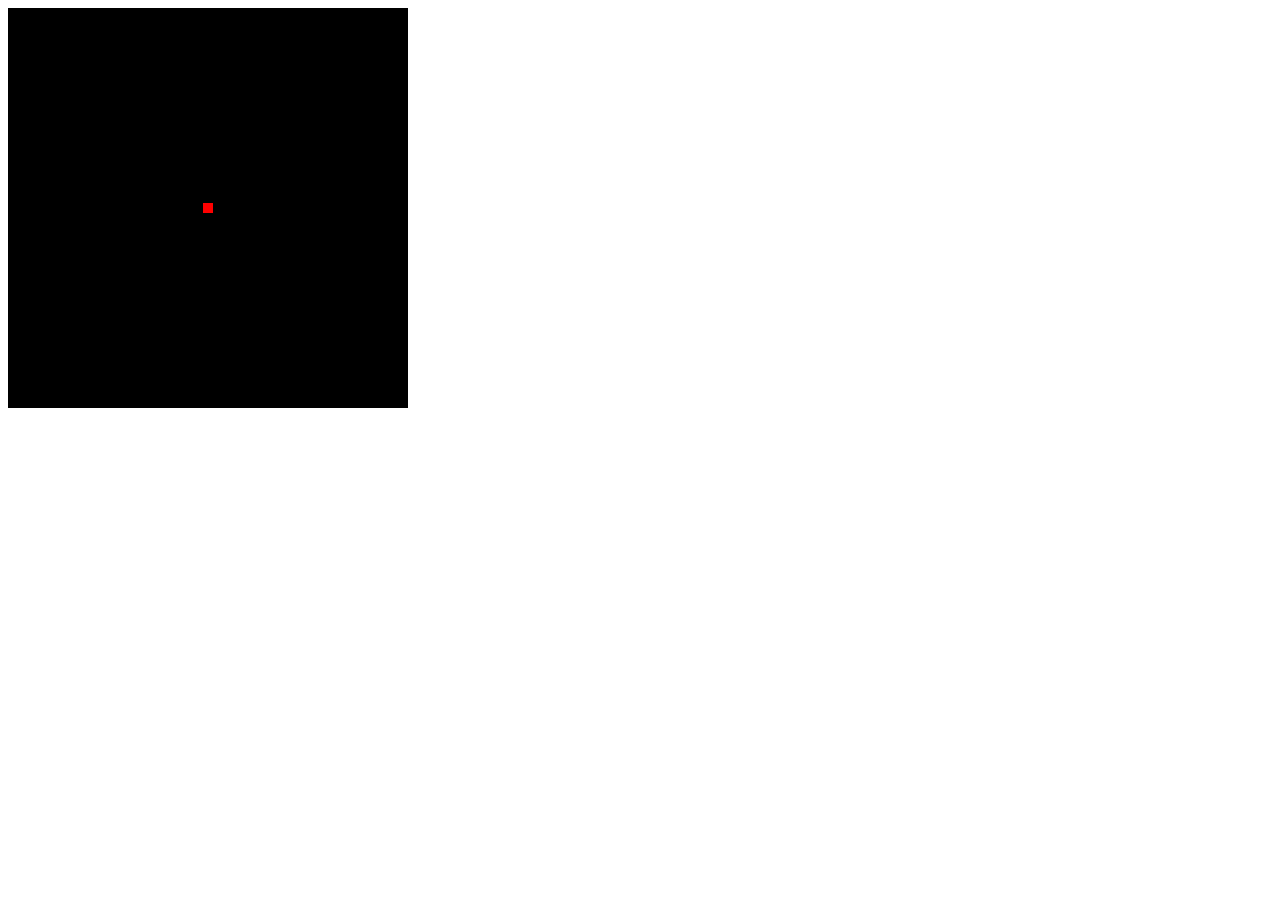
==== asgn1/HelloPoint1.html @ e97cd1d4 "HelloPoint1 working" ====
<!DOCTYPE html>
<html lang="en">
  <head>
    <meta charset="utf-8" />
    <title>Draw a point (1)</title>
  </head>

  <body onload="main()">
    <canvas id="webgl" width="400" height="400">
    Please use a browser that supports "canvas"
    </canvas>

    <script src="../lib/webgl-utils.js"></script>
    <script src="../lib/webgl-debug.js"></script>
    <script src="../lib/cuon-utils.js"></script>
    <script src="HelloPoint1.js"></script>
  </body>
</html>
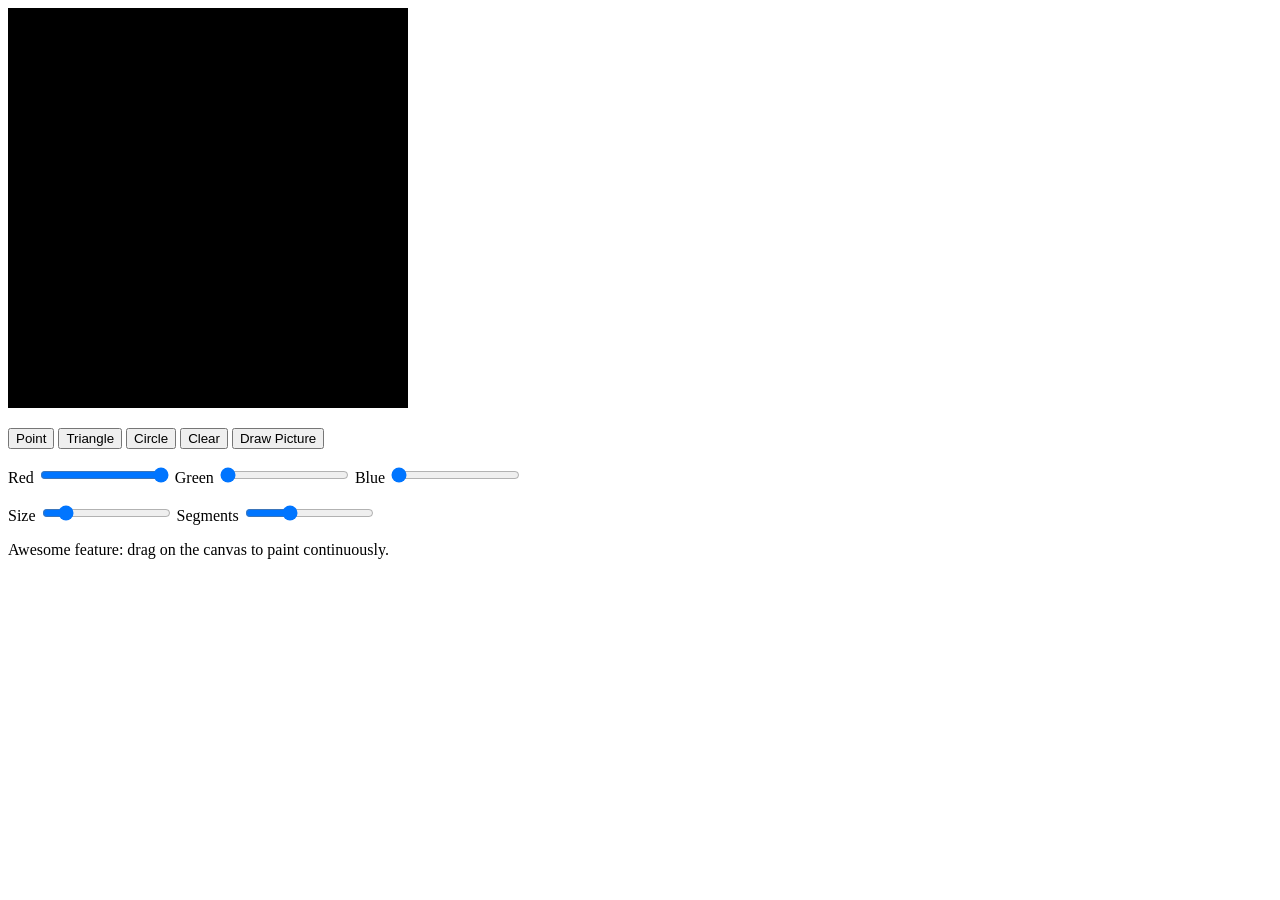
==== commit eba994c0: "mostly done just need to finish the drawing" ====
--- a/asgn1/HelloPoint1.html
+++ b/asgn1/HelloPoint1.html
@@ -1,18 +1,46 @@
-<!DOCTYPE html>
-<html lang="en">
-  <head>
-    <meta charset="utf-8" />
-    <title>Draw a point (1)</title>
-  </head>
-
-  <body onload="main()">
-    <canvas id="webgl" width="400" height="400">
-    Please use a browser that supports "canvas"
-    </canvas>
-
-    <script src="../lib/webgl-utils.js"></script>
-    <script src="../lib/webgl-debug.js"></script>
-    <script src="../lib/cuon-utils.js"></script>
-    <script src="HelloPoint1.js"></script>
-  </body>
-</html>
+<!DOCTYPE html>
+<html lang="en">
+  <head>
+    <meta charset="utf-8" />
+    <title>Assignment 1 - Painting</title>
+  </head>
+
+  <body onload="main()">
+    <canvas id="webgl" width="400" height="400">
+      Please use a browser that supports "canvas"
+    </canvas>
+
+    <p>
+      <button type="button" id="pointButton">Point</button>
+      <button type="button" id="triangleButton">Triangle</button>
+      <button type="button" id="circleButton">Circle</button>
+      <button type="button" id="clearButton">Clear</button>
+      <button type="button" id="drawPictureButton">Draw Picture</button>
+    </p>
+
+    <p>
+      Red
+      <input type="range" id="redSlide" min="0" max="100" value="100" />
+      Green
+      <input type="range" id="greenSlide" min="0" max="100" value="0" />
+      Blue
+      <input type="range" id="blueSlide" min="0" max="100" value="0" />
+    </p>
+
+    <p>
+      Size
+      <input type="range" id="sizeSlide" min="5" max="40" value="10" />
+      Segments
+      <input type="range" id="segmentSlide" min="3" max="24" value="10" />
+    </p>
+
+    <p>
+      Awesome feature: drag on the canvas to paint continuously.
+    </p>
+
+    <script src="../lib/webgl-utils.js"></script>
+    <script src="../lib/webgl-debug.js"></script>
+    <script src="../lib/cuon-utils.js"></script>
+    <script src="HelloPoint1.js"></script>
+  </body>
+</html>
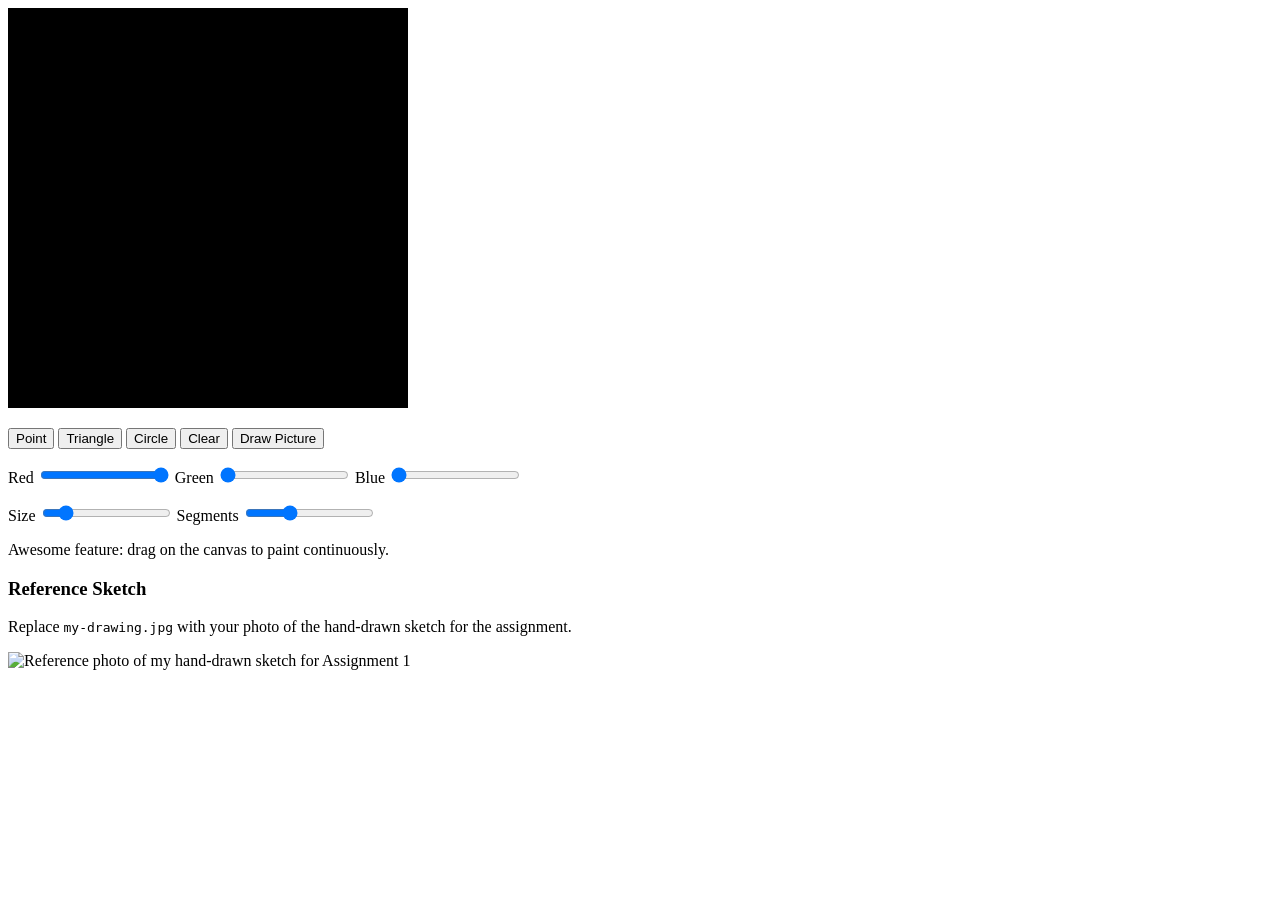
==== commit 88751dcb: "added spot for reference" ====
--- a/asgn1/HelloPoint1.html
+++ b/asgn1/HelloPoint1.html
@@ -38,6 +38,14 @@
       Awesome feature: drag on the canvas to paint continuously.
     </p>
 
+    <h3>Reference Sketch</h3>
+    <p>Replace <code>my-drawing.jpg</code> with your photo of the hand-drawn sketch for the assignment.</p>
+    <img
+      src="my-drawing.jpg"
+      alt="Reference photo of my hand-drawn sketch for Assignment 1"
+      width="400"
+    />
+
     <script src="../lib/webgl-utils.js"></script>
     <script src="../lib/webgl-debug.js"></script>
     <script src="../lib/cuon-utils.js"></script>
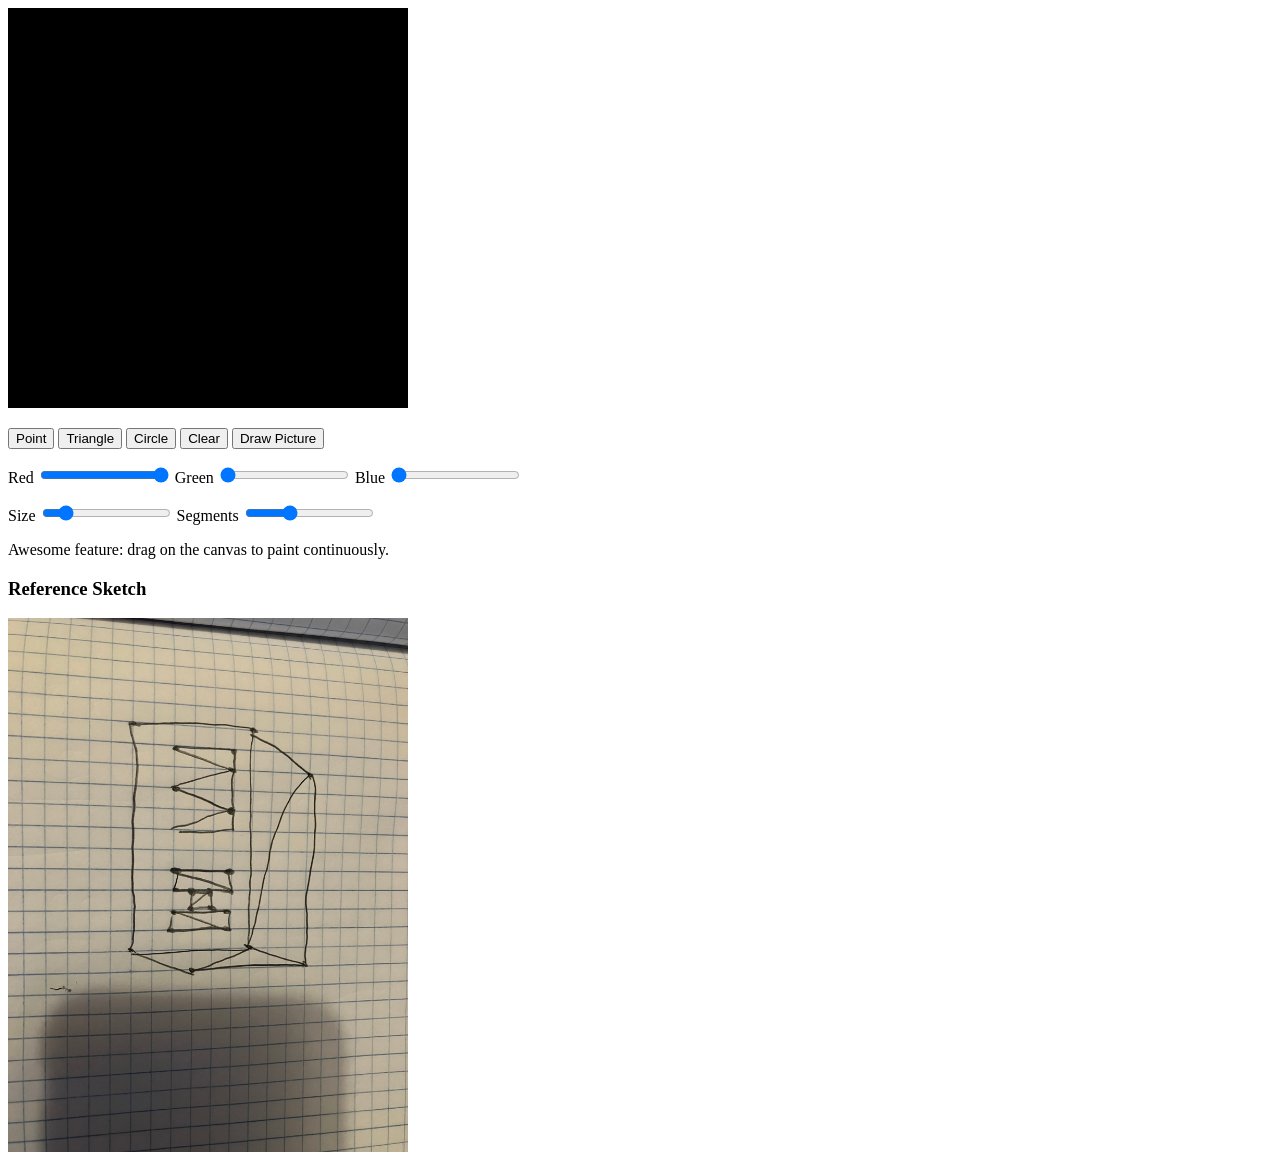
==== commit fe410b72: "place holder fix" ====
--- a/asgn1/HelloPoint1.html
+++ b/asgn1/HelloPoint1.html
@@ -39,7 +39,6 @@
     </p>
 
     <h3>Reference Sketch</h3>
-    <p>Replace <code>my-drawing.jpg</code> with your photo of the hand-drawn sketch for the assignment.</p>
     <img
       src="my-drawing.jpg"
       alt="Reference photo of my hand-drawn sketch for Assignment 1"
